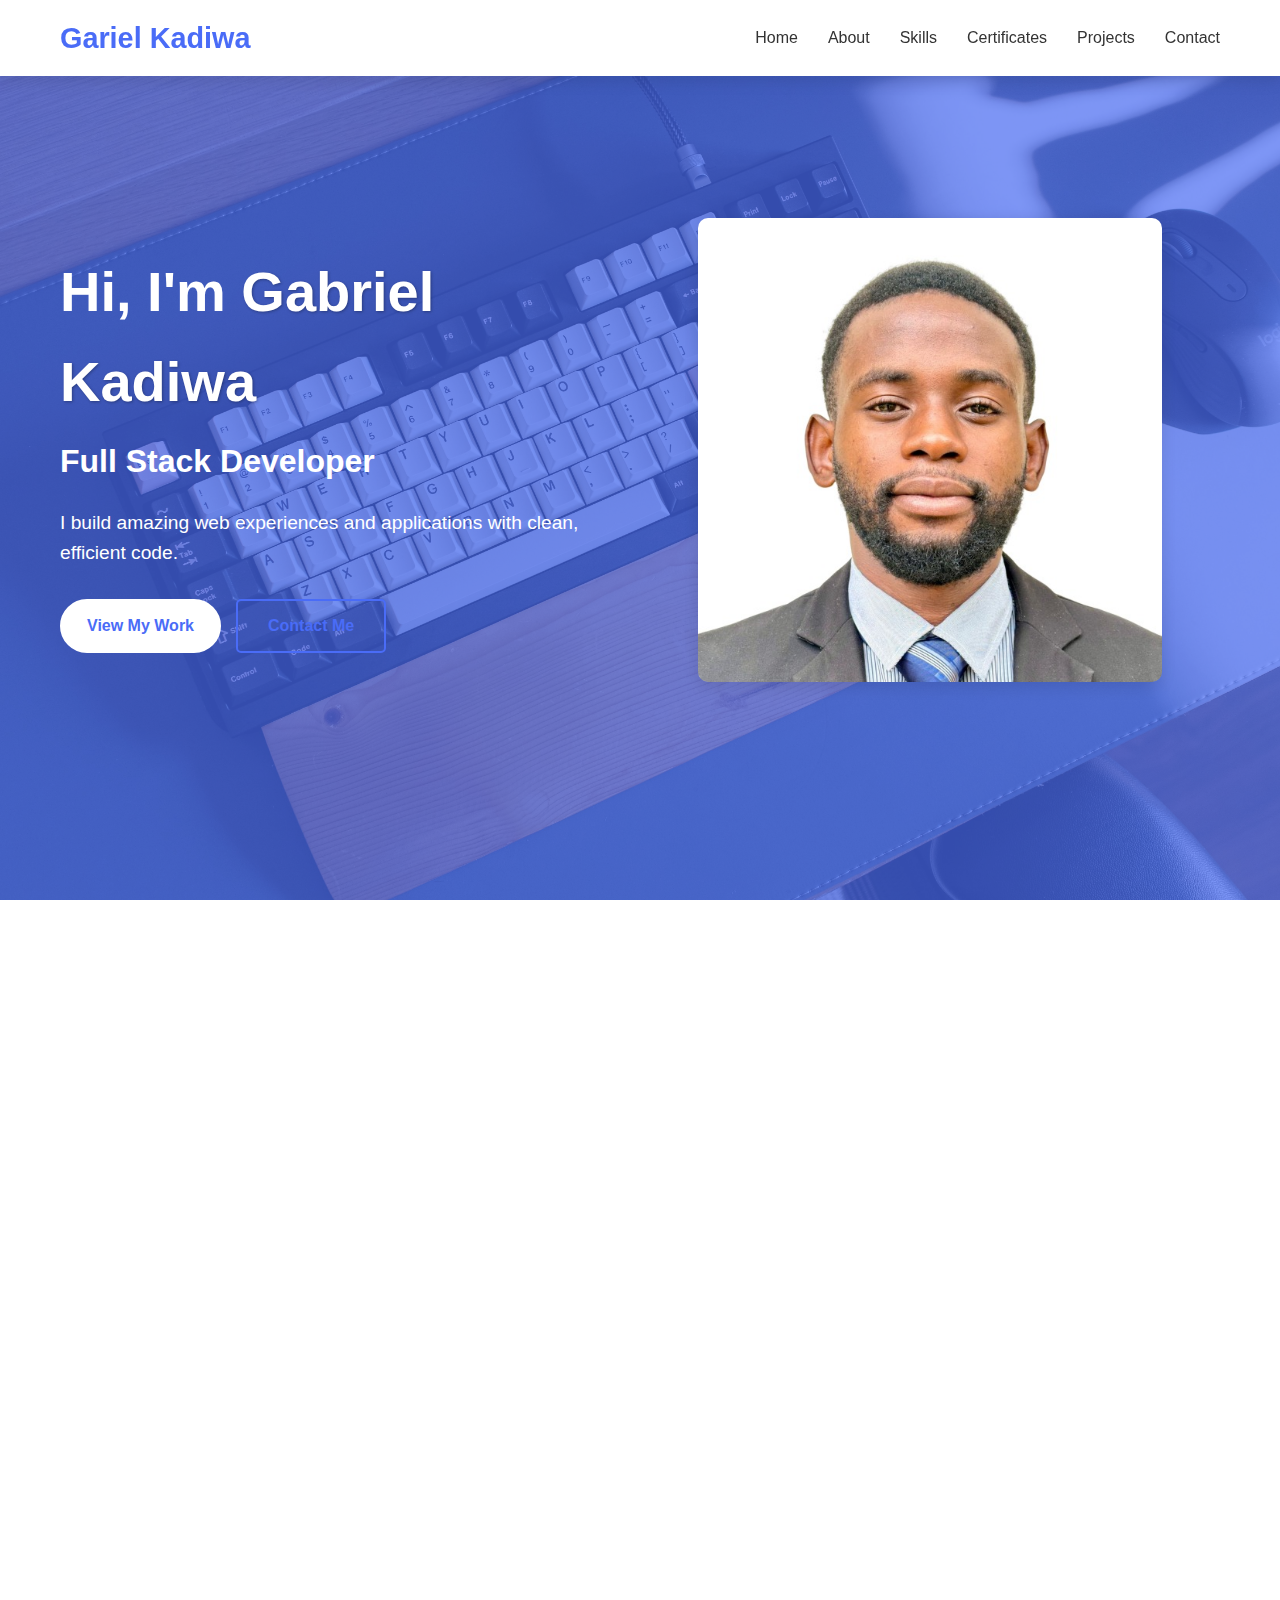
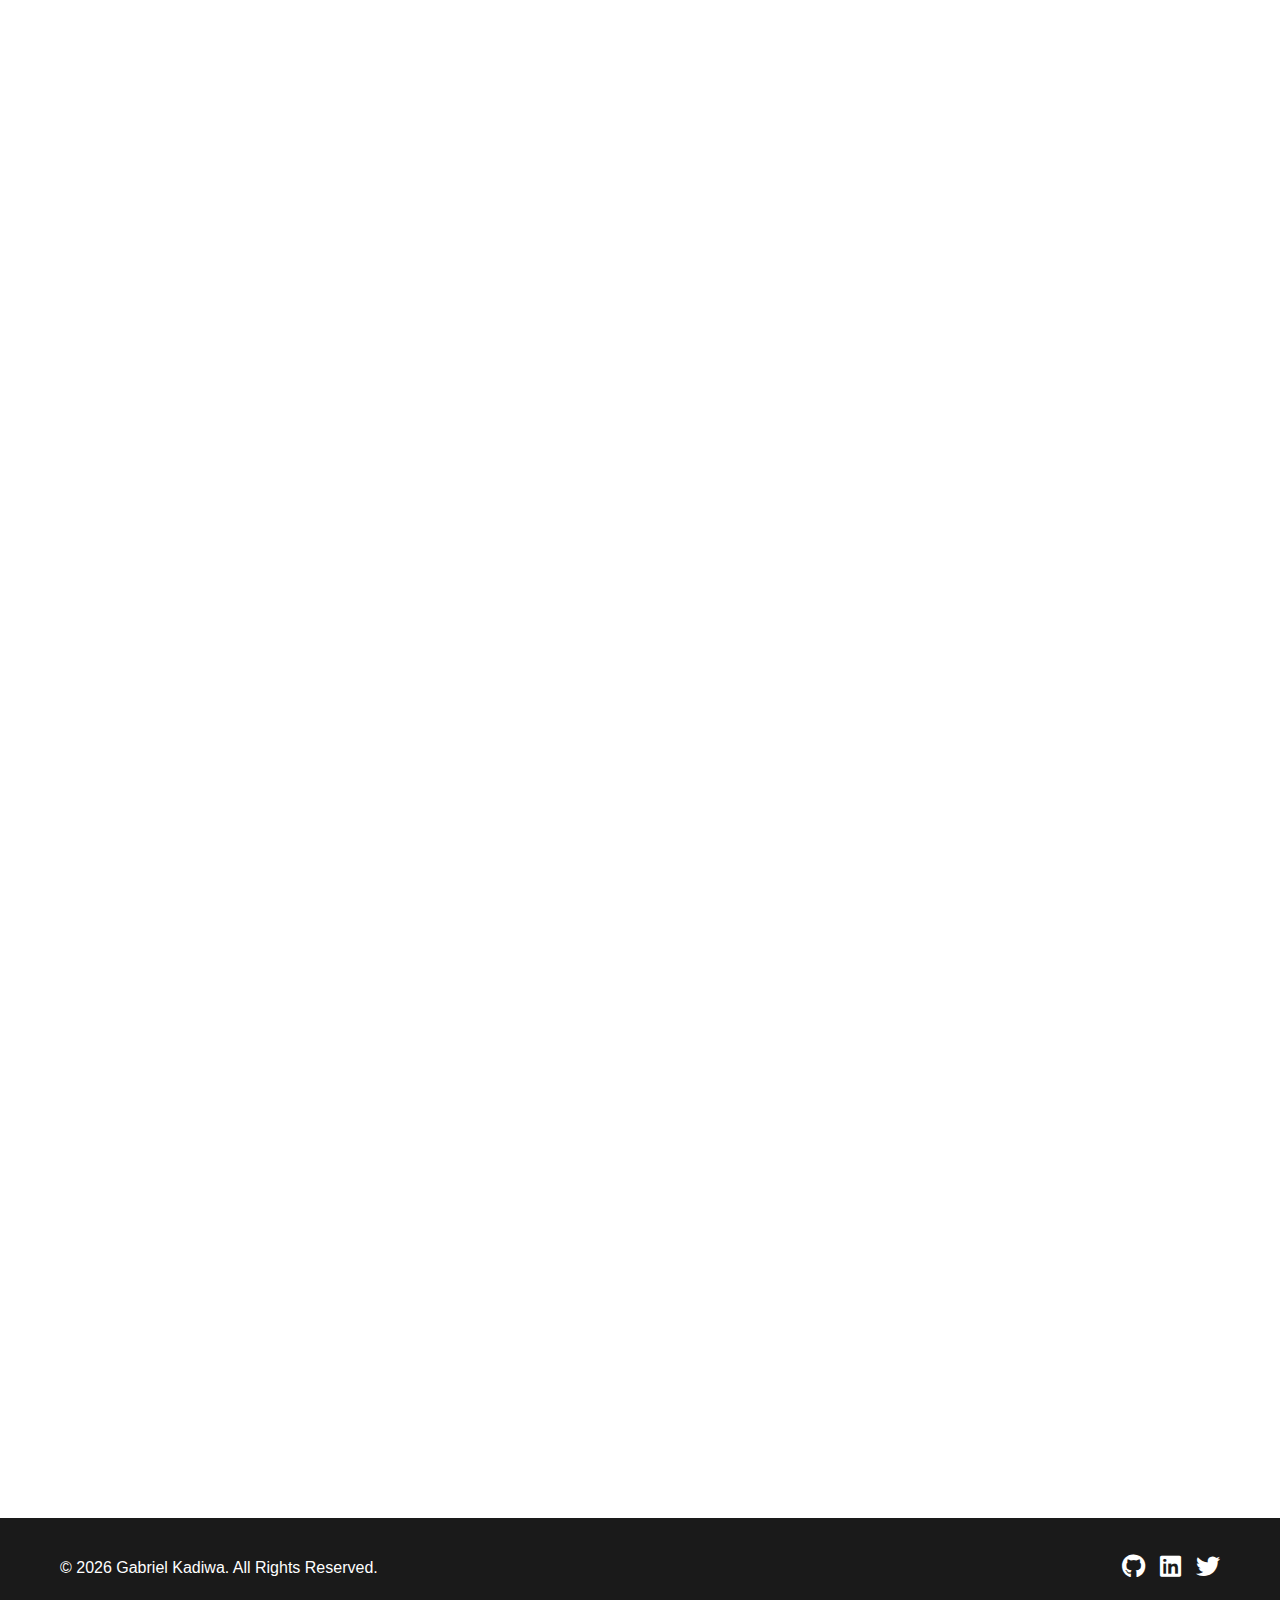
==== index - Copy.html @ b9113439 "initial commit" ====
<!DOCTYPE html>
<html lang="en">
<head>
    <meta charset="UTF-8">
    <meta name="viewport" content="width=device-width, initial-scale=1.0">
    <meta name="description" content="Developer portfolio showcasing my coding projects and skills">
    <meta name="keywords" content="web developer, software engineer, portfolio, projects, frontend, backend">
    <title>Gabriel Kadiwa | Developer Portfolio</title>

    <!-- Open Graph / Facebook -->
    <meta property="og:type" content="website">
    <meta property="og:url" content="https://yourusername.github.io/">
    <meta property="og:title" content="Gabriel Kadiwa | Developer Portfolio">
    <meta property="og:description" content="Web Developer Portfolio showcasing my projects and skills in web development.">
    <meta property="og:image" content="https://yourusername.github.io/preview.jpg">

    <!-- Twitter -->
    <meta property="twitter:card" content="summary_large_image">
    <meta property="twitter:url" content="https://yourusername.github.io/">
    <meta property="twitter:title" content="Gabriel Kadiwa | Developer Portfolio">
    <meta property="twitter:description" content="Web Developer Portfolio showcasing my projects and skills in web development.">
    <meta property="twitter:image" content="https://yourusername.github.io/preview.jpg">


    <link rel="stylesheet" href="style.css">
    <!-- Font Awesome for icons -->
    <link rel="stylesheet" href="https://cdnjs.cloudflare.com/ajax/libs/font-awesome/6.0.0-beta3/css/all.min.css">
</head>
<body>
    <!-- Header & Navigation -->
    <header>
        <div class="container">
            <div class="logo">
                <a href="#">Gariel Kadiwa</a>
            </div>
            <nav>
                <ul class="nav-links">
                    <li><a href="#home">Home</a></li>
                    <li><a href="#about">About</a></li>
                    <li><a href="#skills">Skills</a></li>
                    <li><a href="#certificates">Certificates</a></li>
                    <li><a href="#projects">Projects</a></li>
                    <li><a href="#contact">Contact</a></li>
                </ul>
                <div class="hamburger">
                    <span></span>
                    <span></span>
                    <span></span>
                </div>
            </nav>
        </div>
    </header>

    <!-- Hero Section -->
<section id="home" class="hero">
    <div class="hero-background"></div>
    <div class="container">
        <div class="hero-content">
            <h1>Hi, I'm <span class="highlight">Gabriel Kadiwa</span></h1>
            <h2>Full Stack Developer</h2>
            <p>I build amazing web experiences and applications with clean, efficient code.</p>
            <div class="hero-buttons">
                <a href="#projects" class="btn primary-btn">View My Work</a>
                <a href="#contact" class="btn secondary-btn">Contact Me</a>
            </div>
        </div>
        <div class="hero-image">
            <!--image -->
            <img src="images/ID_Photo_Gabriel_Kadiwa.jpg" alt="Gabriel Kadiwa - Developer">
        </div>
    </div>
</section>


    <!-- About Section -->
    <section id="about" class="about">
        <div class="container">
            <h2 class="section-title">About Me</h2>
            <div class="about-content">
                <div class="about-text">
                    <p>I'm a passionate developer with expertise in building modern web applications. With a background in Computer Science, I focus on creating clean, efficient, and user-friendly solutions.</p>
                    <p>My approach combines technical excellence with an eye for design, ensuring that every project not only functions flawlessly but also provides a great user experience.</p>
                    <div class="about-buttons">
                        <a href="your-resume.pdf" class="btn primary-btn" target="_blank">View Resume</a>
                    </div>
                </div>
                <div class="about-stats">
                    <div class="stat-item">
                        <h3>3+</h3>
                        <p>Years Experience</p>
                    </div>
                    <div class="stat-item">
                        <h3>20+</h3>
                        <p>Projects Completed</p>
                    </div>
                    <div class="stat-item">
                        <h3>10+</h3>
                        <p>Happy Clients</p>
                    </div>
                </div>
            </div>
        </div>
    </section>

    <!-- Skills Section -->
<section id="skills" class="skills">
    <div class="container">
        <h2 class="section-title">My Skills</h2>
        <div class="skills-container">
            <div class="skill-category">
                <h3>Frontend</h3>
                <ul class="skills-list">
                    <li><i class="fab fa-html5"></i> HTML5</li>
                    <li><i class="fab fa-css3-alt"></i> CSS3</li>
                    <li><i class="fab fa-js"></i> JavaScript</li>
                    <li><i class="fab fa-react"></i> React</li>
                </ul>
            </div>
            <div class="skill-category">
                <h3>Backend</h3>
                <ul class="skills-list">
                    <li><i class="fab fa-node-js"></i> Node.js</li>
                    <li><i class="fas fa-database"></i> MongoDB</li>
                    <li><i class="fas fa-server"></i> Express</li>
                </ul>
            </div>
            <div class="skill-category">
                <h3>Tools & Others</h3>
                <ul class="skills-list">
                    <li><i class="fab fa-git-alt"></i> Git</li>
                    <li><i class="fab fa-github"></i> GitHub</li>
                    <li><i class="fas fa-terminal"></i> Command Line</li>
                </ul>
            </div>
        </div>
    </div>
</section>

<!-- Certificates Section -->
<section id="certificates" class="certificates">
    <div class="certificate-overlay">
        <div class="container">
            <h2 class="section-title">Certifications</h2>
            <div class="certificates-container">
                <div class="certificate-card">
                    <div class="certificate-preview">
                        <a href="https://drive.google.com/file/d/YOUR_CERTIFICATE_ID/view" target="_blank">
                            <img src="https://drive.google.com/thumbnail?id=YOUR_CERTIFICATE_ID" alt="Certificate Preview">
                        </a>
                    </div>
                    <div class="certificate-details">
                        <h3>Full Stack Web Development</h3>
                        <p><strong>Issuer:</strong> Udemy</p>
                        <p><strong>Date:</strong> January 2023</p>
                        <p><strong>Skills:</strong> HTML, CSS, JavaScript, React, Node.js</p>
                        <a href="https://drive.google.com/file/d/YOUR_CERTIFICATE_ID/view" class="btn-view-certificate" target="_blank">View Certificate</a>
                    </div>
                </div>
                <div class="certificate-card">
                    <div class="certificate-preview">
                        <a href="https://drive.google.com/file/d/YOUR_CERTIFICATE_ID2/view" target="_blank">
                            <img src="https://drive.google.com/thumbnail?id=YOUR_CERTIFICATE_ID2" alt="Certificate Preview">
                        </a>
                    </div>
                    <div class="certificate-details">
                        <h3>MongoDB Database Administration</h3>
                        <p><strong>Issuer:</strong> MongoDB University</p>
                        <p><strong>Date:</strong> March 2023</p>
                        <p><strong>Skills:</strong> Database Design, NoSQL, Data Modeling</p>
                        <a href="https://drive.google.com/file/d/YOUR_CERTIFICATE_ID2/view" class="btn-view-certificate" target="_blank">View Certificate</a>
                    </div>
                </div>
            </div>
        </div>
    </div>
</section>

    <!-- Projects Section -->
    <section id="projects" class="projects">
        <div class="container">
            <h2 class="section-title">My Projects</h2>
            <div class="projects-grid">
                <!-- Project 1 -->
                <div class="project-card">
                    <div class="project-image">
                        <div class="carousel">
                            <div class="carousel-inner">
                                <div class="carousel-item active">
                                    <img src="project1-img1.jpg" alt="Project 1 Screenshot 1">
                                </div>
                                <div class="carousel-item">
                                    <img src="project1-img2.jpg" alt="Project 1 Screenshot 2">
                                </div>
                                <div class="carousel-item">
                                    <img src="project1-img3.jpg" alt="Project 1 Screenshot 3">
                                </div>
                            </div>
                            <button class="carousel-control prev">
                                <i class="fas fa-chevron-left"></i>
                            </button>
                            <button class="carousel-control next">
                                <i class="fas fa-chevron-right"></i>
                            </button>
                        </div>
                    </div>
                    <div class="project-info">
                        <h3>Project Name 1</h3>
                        <p>A brief description of this amazing project and what technologies were used to build it.</p>
                        <div class="project-tech">
                            <span>React</span>
                            <span>Node.js</span>
                            <span>MongoDB</span>
                        </div>
                        <div class="project-links">
                            <a href="#" target="_blank" class="btn small-btn">
                                <i class="fas fa-external-link-alt"></i> Live Demo
                            </a>
                            <a href="#" target="_blank" class="btn small-btn">
                                <i class="fab fa-github"></i> Source Code
                            </a>
                        </div>
                    </div>
                </div>

                <!-- Project 2 -->
                <div class="project-card">
                    <div class="project-image">
                        <div class="carousel">
                            <div class="carousel-inner">
                                <div class="carousel-item active">
                                    <img src="project2-img1.jpg" alt="Project 2 Screenshot 1">
                                </div>
                                <div class="carousel-item">
                                    <img src="project2-img2.jpg" alt="Project 2 Screenshot 2">
                                </div>
                            </div>
                            <button class="carousel-control prev">
                                <i class="fas fa-chevron-left"></i>
                            </button>
                            <button class="carousel-control next">
                                <i class="fas fa-chevron-right"></i>
                            </button>
                        </div>
                    </div>
                    <div class="project-info">
                        <h3>Project Name 2</h3>
                        <p>A brief description of this amazing project and what technologies were used to build it.</p>
                        <div class="project-tech">
                            <span>HTML/CSS</span>
                            <span>JavaScript</span>
                            <span>API Integration</span>
                        </div>
                        <div class="project-links">
                            <a href="#" target="_blank" class="btn small-btn">
                                <i class="fas fa-external-link-alt"></i> Live Demo
                            </a>
                            <a href="#" target="_blank" class="btn small-btn">
                                <i class="fab fa-github"></i> Source Code
                            </a>
                        </div>
                    </div>
                </div>

                <!-- Add more project cards as needed -->
            </div>
        </div>
    </section>

    <!-- Contact Section -->
    <section id="contact" class="contact">
        <div class="container">
           <h2 class="section-title" style="color: #E0FFFF;">Get In Touch</h2>  
            <div class="contact-content">
                <div class="contact-info">
                    <div class="contact-item">
                        <i class="fas fa-envelope"></i>
                        <div>
                            <h3>Email</h3>
                            <p style="color: lightcyan;">Gabrielkadiwa@gmail.com</p>
                        </div>
                    </div>
                    <div class="contact-item">
                        <i class="fab fa-linkedin"></i>
                        <div>
                            <h3>LinkedIn</h3>
                            <p>
                            <a href="https://github.com/Gabriel265" style="color: lightcyan;">www.linkedin.com/in/gabriel-kadiwa-b2832b1b7</a></p>
                        </div>
                    </div>
                    <div class="contact-item">
                        <i class="fab fa-github"></i>
                        <div>
                            <h3>GitHub</h3>
                            <p> <a href="https://github.com/Gabriel265" style="color: lightcyan;">https://github.com/Gabriel265</a>  </p>  
                        </div>
                    </div>
                </div>
                <div class="contact-form">
                    <form id="contactForm">
                        <div class="form-group">
                            <label for="name">Name</label>
                            <input type="text" id="name" name="name" required>
                        </div>
                        <div class="form-group">
                            <label for="email">Email</label>
                            <input type="email" id="email" name="email" required>
                        </div>
                        <div class="form-group">
                            <label for="message">Message</label>
                            <textarea id="message" name="message" rows="5" required></textarea>
                        </div>
                        <button type="submit" class="btn primary-btn">Send Message</button>
                    </form>
                </div>
            </div>
        </div>
    </section>

    <!-- Footer -->
    <footer>
        <div class="container">
            <div class="footer-content">
                <p>&copy; <span id="currentYear"></span> Gabriel Kadiwa. All Rights Reserved.</p>  

                <div class="social-links">
                    <a href="https://github.com/Gabriel265" target="_blank"><i class="fab fa-github"></i></a>
                    <a href="https://linkedin.com/in/gabriel-kadiwa-b2832b1b7" target="_blank"><i class="fab fa-linkedin"></i></a>
                    <a href="#" target="_blank"><i class="fab fa-twitter"></i></a>
                </div>
            </div>
        </div>
    </footer>

    <script>  
    // Get the current year  
    const year = new Date().getFullYear();  
    
    // Set the current year in the span  
    document.getElementById('currentYear').textContent = year;  
</script>  

    <script src="script.js"></script>
</body>
</html>
---- style.css ----
/* Global Styles */
:root {
    --primary-color: #4a6cf7;
    --secondary-color: #2c3e50;
    --accent-color: #3b82f6;
    --text-color: #333;
    --light-text: #777;
    --background: #fff;
    --light-background: #f8f9fa;
    --dark-background: #1a1a1a;
    --success: #28a745;
    --shadow: 0 5px 15px rgba(0, 0, 0, 0.1);
    --transition: all 0.3s ease;
}

* {
    margin: 0;
    padding: 0;
    box-sizing: border-box;
}

html {
    scroll-behavior: smooth;
}

body {
    font-family: 'Inter', 'Segoe UI', Roboto, -apple-system, BlinkMacSystemFont, sans-serif;
    line-height: 1.6;
    color: var(--text-color);
}

.container {
    width: 100%;
    max-width: 1200px;
    margin: 0 auto;
    padding: 0 20px;
}

section {
    padding: 80px 0;
}

.section-title {
    font-size: 2.5rem;
    text-align: center;
    margin-bottom: 60px;
    position: relative;
}

.section-title::after {
    content: '';
    position: absolute;
    width: 80px;
    height: 4px;
    background-color: var(--primary-color);
    bottom: -15px;
    left: 50%;
    transform: translateX(-50%);
}

a {
    text-decoration: none;
    color: var(--primary-color);
    transition: var(--transition);
}

img {
    max-width: 100%;
    height: auto;
    display: block;
}

/* Buttons */
.btn {
    display: inline-block;
    padding: 12px 30px;
    border-radius: 5px;
    font-weight: 600;
    text-align: center;
    cursor: pointer;
    transition: var(--transition);
    border: none;
}

.primary-btn {
    background-color: var(--primary-color);
    color: white;
}

.primary-btn:hover {
    background-color: var(--accent-color);
    transform: translateY(-3px);
    box-shadow: var(--shadow);
}

.secondary-btn {
    background-color: transparent;
    color: var(--primary-color);
    border: 2px solid var(--primary-color);
}

.secondary-btn:hover {
    background-color: var(--primary-color);
    color: white;
    transform: translateY(-3px);
    box-shadow: var(--shadow);
}

.small-btn {
    padding: 8px 15px;
    font-size: 0.9rem;
}

/* Header */
header {
    position: fixed;
    top: 0;
    left: 0;
    width: 100%;
    z-index: 1000;
    background-color: var(--background);
    box-shadow: var(--shadow);
    padding: 15px 0;
    transition: var(--transition);
}

header .container {
    display: flex;
    justify-content: space-between;
    align-items: center;
}

.logo a {
    font-size: 1.8rem;
    font-weight: 700;
    color: var(--primary-color);
}

.nav-links {
    display: flex;
    list-style: none;
}

.nav-links li {
    margin-left: 30px;
}

.nav-links a {
    color: var(--text-color);
    font-weight: 500;
    position: relative;
}

.nav-links a::after {
    content: '';
    position: absolute;
    width: 0;
    height: 2px;
    background-color: var(--primary-color);
    bottom: -5px;
    left: 0;
    transition: var(--transition);
}

.nav-links a:hover::after {
    width: 100%;
}

.hamburger {
    display: none;
    cursor: pointer;
}

.hamburger span {
    display: block;
    width: 25px;
    height: 3px;
    background-color: var(--text-color);
    margin: 5px 0;
    transition: var(--transition);
}

/* Hero Section */
.hero {
    height: 100vh;
    display: flex;
    align-items: center;
    background-color: var(--light-background);
    margin-top: 0;
    padding-top: 80px;
}

.hero .container {
    display: flex;
    align-items: center;
    justify-content: space-between;
}

.hero-content {
    flex: 1;
}

.hero-content h1 {
    font-size: 3.5rem;
    margin-bottom: 10px;
}

.hero-content h2 {
    font-size: 2rem;
    color: var(--light-text);
    margin-bottom: 20px;
}

.hero-content p {
    font-size: 1.2rem;
    margin-bottom: 30px;
    max-width: 600px;
}

.highlight {
    color: var(--primary-color);
}

.hero-buttons {
    display: flex;
    gap: 15px;
}

.hero-image {
    flex: 1;
    text-align: center;
}

.hero-image img {
    max-width: 80%;
    margin: 0 auto;
    border-radius: 10px;
    box-shadow: var(--shadow);
}

/* About & Skills Section */
.about-skills {
    position: relative;
    background: linear-gradient(135deg, var(--primary-color) 0%, #1a67a3 100%);
    color: white;
    padding: 80px 0 60px;
    overflow: hidden;
}

.about-skills .overlay {
    position: absolute;
    top: 0;
    left: 0;
    width: 100%;
    height: 100%;
    background-image: url('images/pexels-themob000-27301621.jpg');
    background-size: cover;
    background-position: center;
    opacity: 0.2;
    z-index: 1;
}

.about-skills .container {
    position: relative;
    z-index: 2;
}

.section-part {
    margin-bottom: 40px;
}

.section-part:last-child {
    margin-bottom: 0;
}

.about-skills .section-title {
    color: white;
    text-align: center;
    margin-bottom: 40px;
    font-size: 2.5rem;
    position: relative;
    padding-bottom: 15px;
}

.about-skills .section-title:after {
    content: '';
    position: absolute;
    bottom: 0;
    left: 50%;
    transform: translateX(-50%);
    width: 80px;
    height: 3px;
    background-color: white;
}

/* About Section Styles */
.about-content {
    display: flex;
    gap: 40px;
    align-items: center;
}

.about-text {
    flex: 1;
}

.about-text p {
    margin-bottom: 20px;
    font-size: 1.1rem;
    color: rgba(255, 255, 255, 0.9);
}

.about-buttons {
    margin-top: 30px;
}

.primary-btn {
    background-color: white;
    color: var(--primary-color);
    padding: 12px 25px;
    border-radius: 30px;
    font-weight: bold;
    text-decoration: none;
    display: inline-block;
    transition: all 0.3s ease;
    border: 2px solid white;
}

.primary-btn:hover {
    background-color: transparent;
    color: white;
}

.about-stats {
    flex: 1;
    display: flex;
    justify-content: space-between;
    gap: 20px;
}

.stat-item {
    background-color: rgba(255, 255, 255, 0.1);
    padding: 30px;
    border-radius: 10px;
    text-align: center;
    backdrop-filter: blur(5px);
    flex: 1;
    transition: all 0.3s ease;
    border: 1px solid rgba(255, 255, 255, 0.2);
}

.stat-item:hover {
    transform: translateY(-10px);
    background-color: rgba(255, 255, 255, 0.2);
}

.stat-item h3 {
    font-size: 2.5rem;
    color: white;
    margin-bottom: 10px;
}

.stat-item p {
    font-size: 1rem;
    color: rgba(255, 255, 255, 0.8);
}

/* Skills Section Styles */
.skills-scroll-container {
    overflow-x: auto; /* Enable horizontal scrolling */
    padding-bottom: 20px; /* Space for scrollbar */
    -webkit-overflow-scrolling: touch; /* Smooth scrolling on mobile */
}

.skills-scroll-wrapper {
    display: flex;
    gap: 20px; /* Space between skill categories */
    padding: 10px 0; /* Padding for better spacing */
    width: max-content; /* Allow the wrapper to expand horizontally */
}

.skill-category {
    flex: 0 0 auto; /* Prevent flex items from shrinking */
    width: 280px; /* Fixed width for each category */
    padding: 15px;
    background-color: rgba(255, 255, 255, 0.1);
    border-radius: 10px;
    backdrop-filter: blur(5px);
    border: 1px solid rgba(255, 255, 255, 0.2);
}

.skill-category h3 {
    font-size: 1.5rem;
    margin-bottom: 20px;
    color: white;
    position: relative;
    padding-bottom: 10px;
}

.skill-category h3:after {
    content: '';
    position: absolute;
    bottom: 0;
    left: 0;
    width: 40px;
    height: 2px;
    background-color: white;
}

.skills-list {
    list-style: none;
    padding: 0;
    margin: 0;
}

.skills-list li {
    background-color: rgba(255, 255, 255, 0.1);
    padding: 12px 15px;
    border-radius: 8px;
    margin-bottom: 10px;
    backdrop-filter: blur(5px);
    transition: all 0.3s ease;
    display: flex;
    align-items: center;
    border: 1px solid rgba(255, 255, 255, 0.2);
    color: rgba(255, 255, 255, 0.9);
}

.skills-list li:hover {
    transform: translateY(-3px);
    background-color: rgba(255, 255, 255, 0.2);
}

.skills-list li i {
    font-size: 1.25rem;
    color: white;
    margin-right: 10px;
    width: 24px;
    text-align: center;
}

/* Hide scrollbar for cleaner look (optional) */
.skills-scroll-container::-webkit-scrollbar {
    height: 8px;
}

.skills-scroll-container::-webkit-scrollbar-thumb {
    background-color: rgba(255, 255, 255, 0.3);
    border-radius: 4px;
}

.skills-scroll-container::-webkit-scrollbar-track {
    background-color: rgba(255, 255, 255, 0.1);
}



/* Responsive Adjustments */
@media (max-width: 992px) {
    .about-content {
        flex-direction: column;
    }
    
    .about-text, .about-stats {
        width: 100%;
    }
    .skill-category {
        width: 240px; /*  Slightly Smaller width for tablets */
    }

}

@media (max-width: 768px) {
    .about-stats {
        flex-direction: column;
    }

    .skill-category {
        width: 220px; /* Smaller width for mobile */
    }
}

@media (max-width: 576px) {
    .about-skills {
        padding: 60px 0 40px;
    }
    .skill-category {
        width: 200px; /* Even smaller width for small screens */
    }
}

/* Certificates Section */
.certificates {
    position: relative;
    padding: 80px 0 0 0;
    color: white;
    margin-bottom: 0;
}

.certificate-overlay {
    position: relative;
    background-image: url('images/pexels-emily-ranquist-493228-1205651.jpg');
    background-size: cover;
    background-position: center;
    background-attachment: fixed;
}

.certificate-overlay::before {
    content: '';
    position: absolute;
    top: 0;
    left: 0;
    width: 100%;
    height: 100%;
    background-color: rgba(0, 0, 0, 0.8);
    z-index: 1;
}

.certificates .container {
    position: relative;
    z-index: 2;
    padding-bottom: 80px;
}

.certificates .section-title {
    color: white;
    margin-bottom: 40px;
}

.certificates-scroll-container {
    overflow-x: auto;
    white-space: nowrap;
    padding-bottom: 20px; /* Add some padding to avoid cutting off content */
}

.certificates-container {
    display: inline-flex;
    gap: 30px;
}

.certificate-card {
    flex: 0 0 auto;
    width: 300px;
    background-color: rgba(255, 255, 255, 0.1);
    border-radius: 10px;
    overflow: hidden;
    box-shadow: 0 5px 15px rgba(0, 0, 0, 0.3);
    display: flex;
    flex-direction: column;
}

.certificate-preview {
    height: 180px;
    overflow: hidden;
    display: flex;
    align-items: center;
    justify-content: center;
}

.certificate-preview img {
    max-width: 100%;
    max-height: 100%;
    object-fit: contain;
    transition: transform 0.3s ease;
}

.certificate-preview img:hover {
    transform: scale(1.05);
}

.certificate-preview iframe {
    width: 100%;
    height: 100%;
    border: none;
}

.certificate-details {
    padding: 20px;
    white-space: normal;
}

.certificate-details h3 {
    font-size: 1.3rem;
    margin-bottom: 15px;
    color: var(--accent-color, #4cc9f0);
}

.certificate-details p {
    margin-bottom: 8px;
    font-size: 0.95rem;
}

.btn-view-certificate {
    display: inline-block;
    margin-top: 15px;
    padding: 8px 16px;
    background-color: var(--primary-color);
    color: white;
    text-decoration: none;
    border-radius: 5px;
    transition: all 0.3s ease;
}

.btn-view-certificate:hover {
    background-color: var(--accent-color, #4cc9f0);
    transform: translateY(-2px);
}

/* Fix for white space between sections */
.certificates + section {
    margin-top: 0;
    padding-top: 0;
}

@media (max-width: 768px) {
    .certificates-container {
        flex-direction: column;
    }
    
    .certificate-card {
        width: 100%;
    }
}

/* Projects Section */
.projects {
    background: linear-gradient(rgba(0, 0, 0, 0.7), rgba(0, 0, 0, 0.7)), url('images/building-pexels-jenkin-shen-12165130-17876992.jpg');
    background-size: cover;
    background-position: center;
    background-attachment: fixed;
    color: white;
    padding: 60px 0;
    position: relative;
}
.projects .section-title {
    color: white;
}
.projects-grid {
    display: grid;
    grid-template-columns: repeat(auto-fill, minmax(350px, 1fr));
    gap: 30px;
    position: relative;
    z-index: 2;
}
.project-card {
    background-color: rgba(255, 255, 255, 0.1);
    backdrop-filter: blur(5px);
    border-radius: 10px;
    overflow: hidden;
    box-shadow: var(--shadow);
    transition: var(--transition);
    border: 1px solid rgba(255, 255, 255, 0.1);
}
.project-card:hover {
    transform: translateY(-10px);
    box-shadow: 0 15px 30px rgba(0, 0, 0, 0.3);
}
.project-image {
    height: 200px;
    overflow: hidden;
}
.carousel {
    position: relative;
    width: 100%;
    height: 100%;
}
.carousel-inner {
    position: relative;
    width: 100%;
    height: 100%;
    overflow: hidden;
}
.carousel-item {
    position: absolute;
    top: 0;
    left: 0;
    width: 100%;
    height: 100%;
    opacity: 0;
    transition: opacity 0.5s ease;
}
.carousel-item.active {
    opacity: 1;
}
.carousel-item img {
    width: 100%;
    height: 100%;
    object-fit: cover;
}
.carousel-control {
    position: absolute;
    top: 50%;
    transform: translateY(-50%);
    width: 40px;
    height: 40px;
    background-color: rgba(0, 0, 0, 0.7);
    color: white;
    border: none;
    border-radius: 50%;
    cursor: pointer;
    display: flex;
    align-items: center;
    justify-content: center;
    opacity: 0;
    transition: var(--transition);
    z-index: 3;
}
.carousel:hover .carousel-control {
    opacity: 1;
}
.carousel-control.prev {
    left: 10px;
}
.carousel-control.next {
    right: 10px;
}
.project-info {
    padding: 20px;
    color: white;
}
.project-info h3 {
    font-size: 1.5rem;
    margin-bottom: 10px;
    color: white;
}
.project-info p {
    margin-bottom: 15px;
    color: rgba(255, 255, 255, 0.8);
}
.project-tech {
    display: flex;
    flex-wrap: wrap;
    gap: 10px;
    margin-bottom: 15px;
}
.project-tech span {
    background-color: var(--primary-color);
    color: white;
    padding: 5px 10px;
    border-radius: 20px;
    font-size: 0.8rem;
}
.project-links {
    display: flex;
    gap: 10px;
}
.project-links .btn {
    background-color: rgba(255, 255, 255, 0.15);
    color: white;
    border: 1px solid rgba(255, 255, 255, 0.3);
}
.project-links .btn:hover {
    background-color: var(--primary-color);
}

/* Contact Section */
.contact {
    background-color: var(--light-background);
    position: relative;
    background-image: url('images/phone-pexels-pixabay-163007.jpg'); 
    background-size: cover;
    background-position: center;
}

.contact::before {
    content: '';
    position: absolute;
    top: 0;
    left: 0;
    width: 100%;
    height: 100%;
    background-color: var(--primary-color);
    opacity: 0.7; 
    z-index: 1;
}

.contact .container {
    position: relative;
    z-index: 2; 
}

.contact-content {
    display: flex;
    gap: 40px;
}

.contact-info {
    flex: 1;
}

.contact-item {
    display: flex;
    align-items: center;
    margin-bottom: 30px;
}

.contact-item i {
     font-size: 2rem;
    color: #000; 
    margin-right: 20px;
}

.contact-item h3 {
    font-size: 1.2rem;
    margin-bottom: 5px;
    color: #fff; 
}

.contact-item p {
    color: var(--light-text);
}

.contact-form {
    flex: 1;
}

.form-group {
    margin-bottom: 20px;
}

.form-group label {
    display: block;
    margin-bottom: 5px;
    font-weight: 500;
    color: #fff; 
}

.form-group input,
.form-group textarea {
    width: 100%;
    padding: 12px;
    border: 1px solid #ddd;
    border-radius: 5px;
    font-family: inherit;
    font-size: 1rem;
}

.form-group input:focus,
.form-group textarea:focus {
    outline: none;
    border-color: var(--primary-color);
}


.contact .section-title {
    color: #fff;
}

/* Footer */
footer {
    background-color: var(--dark-background);
    color: white;
    padding: 30px 0;
}

.footer-content {
    display: flex;
    justify-content: space-between;
    align-items: center;
}

.social-links {
    display: flex;
    gap: 15px;
}

.social-links a {
    color: white;
    font-size: 1.5rem;
    transition: var(--transition);
}

.social-links a:hover {
    color: var(--primary-color);
}

/* Responsive Design */
@media (max-width: 992px) {
    .hero .container {
        flex-direction: column;
        text-align: center;
    }

    .hero-content {
        margin-bottom: 50px;
    }

    .hero-buttons {
        justify-content: center;
    }

    .about-content {
        flex-direction: column;
    }

    .about-text {
        text-align: center;
    }

    .about-buttons {
        display: flex;
        justify-content: center;
    }

    .contact-content {
        flex-direction: column;
    }
}

@media (max-width: 768px) {
    .hamburger {
        display: block;
    }

    .nav-links {
        position: fixed;
        top: 70px;
        left: -100%;
        width: 100%;
        height: calc(100vh - 70px);
        background-color: var(--background);
        flex-direction: column;
        align-items: center;
        justify-content: center;
        transition: var(--transition);
    }

    .nav-links.active {
        left: 0;
    }

    .nav-links li {
        margin: 20px 0;
    }

    .skill-category {
        min-width: 100%;
    }

    .projects-grid {
        grid-template-columns: 1fr;
    }

    .footer-content {
        flex-direction: column;
        gap: 20px;
        text-align: center;
    }
}


/* Hero Section with Background Image and Overlay */
.hero {
    position: relative;
    height: 100vh;
    display: flex;
    align-items: center;
    margin-top: 0;
    padding-top: 80px;
    overflow: hidden;
}

.hero-background {
    position: absolute;
    top: 0;
    left: 0;
    width: 100%;
    height: 100%;
    background-image: url('images/pexels-huy-phan-316220-17479952.jpg');
    background-size: cover;
    background-position: center;
    z-index: -2;
}

.hero-background::after {
    content: '';
    position: absolute;
    top: 0;
    left: 0;
    width: 100%;
    height: 100%;
    background-color: var(--primary-color); 
    opacity: 0.7; 
    z-index: -1;
}

.hero .container {
    position: relative;
    z-index: 1;
    display: flex;
    align-items: center;
    justify-content: space-between;
}


.hero-content h1,
.hero-content h2,
.hero-content p {
    color: white;
}


.hero-content .highlight {
    color: #ffffff; 
    text-shadow: 1px 1px 3px rgba(0, 0, 0, 0.3);
}
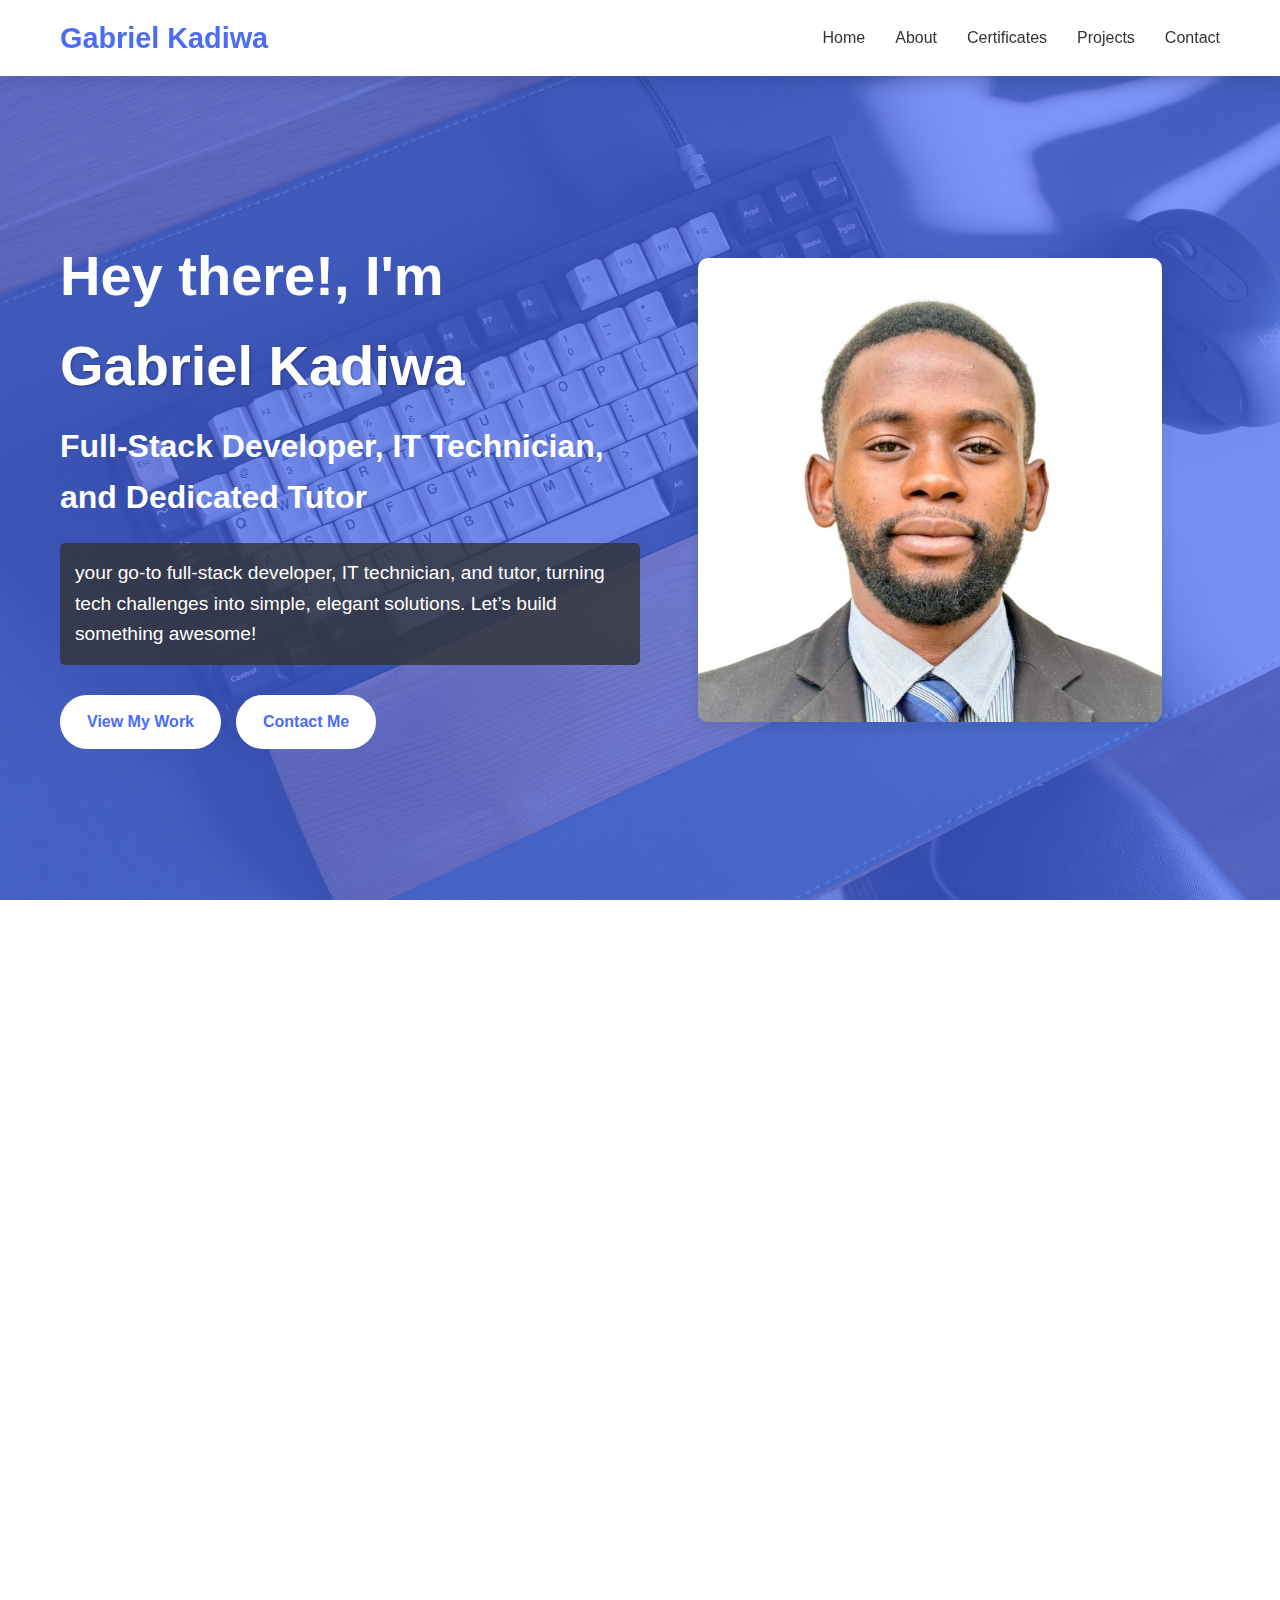
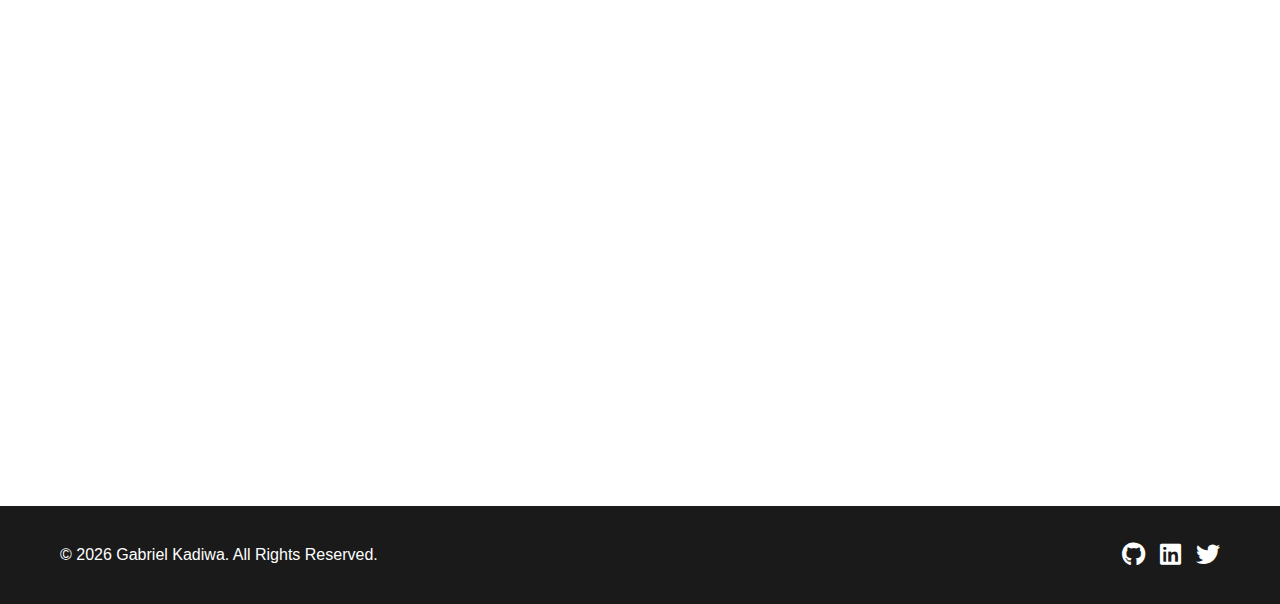
==== commit 13315309: "Get github projects dynamically" ====
--- a/index - Copy.html
+++ b/index - Copy.html
@@ -9,17 +9,17 @@
 
     <!-- Open Graph / Facebook -->
     <meta property="og:type" content="website">
-    <meta property="og:url" content="https://yourusername.github.io/">
+    <meta property="og:url" content="https://gabriel265.github.io/Portfolio_Gabriel_Kadiwa/">
     <meta property="og:title" content="Gabriel Kadiwa | Developer Portfolio">
     <meta property="og:description" content="Web Developer Portfolio showcasing my projects and skills in web development.">
-    <meta property="og:image" content="https://yourusername.github.io/preview.jpg">
+    <meta property="og:image" content="https://gabriel265.github.io/Portfolio_Gabriel_Kadiwa/preview.jpg">
 
     <!-- Twitter -->
     <meta property="twitter:card" content="summary_large_image">
-    <meta property="twitter:url" content="https://yourusername.github.io/">
+    <meta property="twitter:url" content="https://gabriel265.github.io/Portfolio_Gabriel_Kadiwa/">
     <meta property="twitter:title" content="Gabriel Kadiwa | Developer Portfolio">
     <meta property="twitter:description" content="Web Developer Portfolio showcasing my projects and skills in web development.">
-    <meta property="twitter:image" content="https://yourusername.github.io/preview.jpg">
+    <meta property="twitter:image" content="https://gabriel265.github.io/Portfolio_Gabriel_Kadiwa/preview.jpg">
 
 
     <link rel="stylesheet" href="style.css">
@@ -31,13 +31,12 @@
     <header>
         <div class="container">
             <div class="logo">
-                <a href="#">Gariel Kadiwa</a>
+                <a href="#">Gabriel Kadiwa</a>
             </div>
             <nav>
                 <ul class="nav-links">
                     <li><a href="#home">Home</a></li>
-                    <li><a href="#about">About</a></li>
-                    <li><a href="#skills">Skills</a></li>
+                    <li><a href="#about-skills">About</a></li>
                     <li><a href="#certificates">Certificates</a></li>
                     <li><a href="#projects">Projects</a></li>
                     <li><a href="#contact">Contact</a></li>
@@ -56,12 +55,14 @@
     <div class="hero-background"></div>
     <div class="container">
         <div class="hero-content">
-            <h1>Hi, I'm <span class="highlight">Gabriel Kadiwa</span></h1>
-            <h2>Full Stack Developer</h2>
-            <p>I build amazing web experiences and applications with clean, efficient code.</p>
+            <h1>Hey there!, I'm <span class="highlight">Gabriel Kadiwa</span></h1>
+            <h2>Full-Stack Developer, IT Technician, and Dedicated Tutor</h2>
+            <p style="background-color: rgba(51, 51, 51, 0.8); color: #fff; padding: 15px; border-radius: 5px;">  
+    your go-to full-stack developer, IT technician, and tutor, turning tech challenges into simple, elegant solutions. Let’s build something awesome!  
+</p>  
             <div class="hero-buttons">
                 <a href="#projects" class="btn primary-btn">View My Work</a>
-                <a href="#contact" class="btn secondary-btn">Contact Me</a>
+                <a href="#contact" class="btn primary-btn">Contact Me</a>
             </div>
         </div>
         <div class="hero-image">
@@ -72,21 +73,24 @@
 </section>
 
 
-    <!-- About Section -->
-    <section id="about" class="about">
-        <div class="container">
+   <!-- Combined About & Skills Section -->
+<section id="about-skills" class="about-skills">
+    <div class="overlay"></div>
+    <div class="container">
+        <!-- About Section -->
+        <div class="section-part about">
             <h2 class="section-title">About Me</h2>
             <div class="about-content">
                 <div class="about-text">
-                    <p>I'm a passionate developer with expertise in building modern web applications. With a background in Computer Science, I focus on creating clean, efficient, and user-friendly solutions.</p>
-                    <p>My approach combines technical excellence with an eye for design, ensuring that every project not only functions flawlessly but also provides a great user experience.</p>
+                    <p>I’m Gabriel Kadiwa, a passionate tech enthusiast with a knack for solving problems across the digital landscape. As a full-stack developer, I craft efficient and user-friendly software, while my IT expertise ensures systems run smoothly and securely.</p>
+                    <p>Beyond tech, I thrive as a tutor, helping students unlock their potential in programming and beyond. Whether it’s writing code, managing networks, or teaching, I’m driven by a commitment to excellence and a love for making technology accessible to everyone.</p>
                     <div class="about-buttons">
                         <a href="your-resume.pdf" class="btn primary-btn" target="_blank">View Resume</a>
                     </div>
                 </div>
                 <div class="about-stats">
                     <div class="stat-item">
-                        <h3>3+</h3>
+                        <h3>4+</h3>
                         <p>Years Experience</p>
                     </div>
                     <div class="stat-item">
@@ -100,75 +104,214 @@
                 </div>
             </div>
         </div>
-    </section>
-
-    <!-- Skills Section -->
-<section id="skills" class="skills">
-    <div class="container">
-        <h2 class="section-title">My Skills</h2>
-        <div class="skills-container">
+        
+        <!-- Skills Section -->
+<div class="section-part skills">
+    <h2 class="section-title">My Skills</h2>
+    <div class="skills-scroll-container">
+        <div class="skills-scroll-wrapper">
             <div class="skill-category">
-                <h3>Frontend</h3>
-                <ul class="skills-list">
-                    <li><i class="fab fa-html5"></i> HTML5</li>
-                    <li><i class="fab fa-css3-alt"></i> CSS3</li>
-                    <li><i class="fab fa-js"></i> JavaScript</li>
-                    <li><i class="fab fa-react"></i> React</li>
-                </ul>
-            </div>
-            <div class="skill-category">
-                <h3>Backend</h3>
-                <ul class="skills-list">
-                    <li><i class="fab fa-node-js"></i> Node.js</li>
-                    <li><i class="fas fa-database"></i> MongoDB</li>
-                    <li><i class="fas fa-server"></i> Express</li>
-                </ul>
-            </div>
-            <div class="skill-category">
-                <h3>Tools & Others</h3>
-                <ul class="skills-list">
-                    <li><i class="fab fa-git-alt"></i> Git</li>
-                    <li><i class="fab fa-github"></i> GitHub</li>
-                    <li><i class="fas fa-terminal"></i> Command Line</li>
-                </ul>
-            </div>
-        </div>
+        <h3>Programming Languages</h3>
+        <ul class="skills-list">
+            <li><i class="fab fa-python"></i> Python</li>
+            <li><i class="fab fa-js"></i> JavaScript</li>
+            <li><i class="fab fa-java"></i> Java</li>
+            <li><i class="fab fa-php"></i> PHP</li>
+            <li><i class="fas fa-code"></i> C++</li>
+            <li><i class="fab fa-dart"></i> Dart</li>
+        </ul>
+    </div>
+    
+    <div class="skill-category">
+        <h3>Mobile Development</h3>
+        <ul class="skills-list">
+            <li><i class="fab fa-android"></i> Kotlin</li>
+            <li><i class="fab fa-flutter"></i> Flutter</li>
+        </ul>
+    </div>
+    
+    <div class="skill-category">
+        <h3>Computer Systems</h3>
+        <ul class="skills-list">
+            <li><i class="fas fa-server"></i> System Administration</li>
+            <li><i class="fas fa-network-wired"></i> Network Management</li>
+            <li><i class="fas fa-shield-alt"></i> IT Security</li>
+            <li><i class="fas fa-hdd"></i> Server Management</li>
+            <li><i class="fas fa-database"></i> Database Management</li>
+        </ul>
+    </div>
+    
+    <div class="skill-category">
+        <h3>Tools & Technologies</h3>
+        <ul class="skills-list">
+            <li><i class="fab fa-windows"></i> Windows Servers</li>
+            <li><i class="fas fa-database"></i> SQL Databases</li>
+            <li><i class="fas fa-sync"></i> Data Backup & Recovery</li>
+            <li><i class="fas fa-tasks"></i> IT Inventory Management</li>
+            <li><i class="fab fa-git-alt"></i> Git</li>
+            <li><i class="fab fa-github"></i> GitHub</li>
+            <li><i class="fas fa-terminal"></i> Command Line</li>
+        </ul>
+    </div>
+    
+    <div class="skill-category">
+        <h3>UI/UX</h3>
+        <ul class="skills-list">
+            <li><i class="fas fa-pencil-ruler"></i> Wireframing</li>
+            <li><i class="fas fa-desktop"></i> User Experience Design</li>
+            <li><i class="fab fa-figma"></i> Figma</li>
+            <li><i class="fab fa-sketch"></i> Adobe Photoshop</li>
+            <li><i class="fab fa-sketch"></i> Adobe Illustrator</li>
+            <li><i class="fab fa-sketch"></i> Sketch</li>
+        </ul>
+    </div>
+    
+    <div class="skill-category">
+        <h3>Professional Skills</h3>
+        <ul class="skills-list">
+            <li><i class="fas fa-users"></i> Interpersonal Communication</li>
+            <li><i class="fas fa-puzzle-piece"></i> Problem Solving</li>
+            <li><i class="fas fa-chalkboard-teacher"></i> Training & Tutoring</li>
+            <li><i class="fas fa-clipboard-list"></i> Documentation</li>
+            <li><i class="fas fa-sitemap"></i> Algorithm Design</li>
+        </ul>
+    </div>
+    
+    <div class="skill-category">
+        <h3>DevOps</h3>
+        <ul class="skills-list">
+            <li><i class="fab fa-docker"></i> Docker</li>
+            <li><i class="fab fa-aws"></i> AWS</li>
+            <li><i class="fab fa-jenkins"></i> CI/CD</li>
+        </ul>
+    </div>
+        </div>
+    </div>
+</div>
     </div>
 </section>
+
+
 
 <!-- Certificates Section -->
 <section id="certificates" class="certificates">
     <div class="certificate-overlay">
         <div class="container">
             <h2 class="section-title">Certifications</h2>
-            <div class="certificates-container">
-                <div class="certificate-card">
-                    <div class="certificate-preview">
-                        <a href="https://drive.google.com/file/d/YOUR_CERTIFICATE_ID/view" target="_blank">
-                            <img src="https://drive.google.com/thumbnail?id=YOUR_CERTIFICATE_ID" alt="Certificate Preview">
-                        </a>
-                    </div>
-                    <div class="certificate-details">
-                        <h3>Full Stack Web Development</h3>
-                        <p><strong>Issuer:</strong> Udemy</p>
-                        <p><strong>Date:</strong> January 2023</p>
-                        <p><strong>Skills:</strong> HTML, CSS, JavaScript, React, Node.js</p>
-                        <a href="https://drive.google.com/file/d/YOUR_CERTIFICATE_ID/view" class="btn-view-certificate" target="_blank">View Certificate</a>
-                    </div>
-                </div>
-                <div class="certificate-card">
-                    <div class="certificate-preview">
-                        <a href="https://drive.google.com/file/d/YOUR_CERTIFICATE_ID2/view" target="_blank">
-                            <img src="https://drive.google.com/thumbnail?id=YOUR_CERTIFICATE_ID2" alt="Certificate Preview">
-                        </a>
-                    </div>
-                    <div class="certificate-details">
-                        <h3>MongoDB Database Administration</h3>
-                        <p><strong>Issuer:</strong> MongoDB University</p>
-                        <p><strong>Date:</strong> March 2023</p>
-                        <p><strong>Skills:</strong> Database Design, NoSQL, Data Modeling</p>
-                        <a href="https://drive.google.com/file/d/YOUR_CERTIFICATE_ID2/view" class="btn-view-certificate" target="_blank">View Certificate</a>
-                    </div>
+            <div class="certificates-scroll-container">
+                <div class="certificates-container">
+                    <!-- Certificate Card with Image -->
+                    <div class="certificate-card">
+                        <div class="certificate-preview">
+                            <a href="https://drive.google.com/file/d/11xVs2ZRcIMM9DTx9uyi5Tul0wJh-rEnp/view?usp=sharing" target="_blank">
+                                <img src="https://drive.google.com/thumbnail?id=11xVs2ZRcIMM9DTx9uyi5Tul0wJh-rEnp" alt="Certificate Preview">
+                            </a>
+                        </div>
+                        <div class="certificate-details">
+                            <h3>Bachelor Of Science in Computer Science</h3>
+                            <p><strong>Issuer:</strong> <a href="https://dmisjbu.edu.mw/" target="_blank" rel="noopener noreferrer" style="color: lightgoldenrodyellow;">DMI-St. John the Baptist University</a></p>
+                            <p><strong>Start Date:</strong> June 2016</p>
+                            <p><strong>Issue Date:</strong> June 2020</p>
+                            <p><strong>Skills:</strong> HTML, CSS, C++, Computer Systems and Networking</p>
+                            <a href="https://drive.google.com/file/d/11xVs2ZRcIMM9DTx9uyi5Tul0wJh-rEnp/view?usp=sharing" class="btn-view-certificate" target="_blank">View Certificate</a>
+                        </div>
+                    </div>
+
+                    <!-- Certificate Card with Image -->
+                    <div class="certificate-card">
+                        <div class="certificate-preview">
+                            <a href="https://drive.google.com/file/d/1DsyycXj7iahCRa9Il1X9B4bbRYnf5wqQ/view?usp=sharing" target="_blank">
+                                <img src="https://drive.google.com/thumbnail?id=1DsyycXj7iahCRa9Il1X9B4bbRYnf5wqQ" alt="Certificate Preview">
+                            </a>
+                        </div>
+                        <div class="certificate-details">
+                            <h3>Android application Development</h3>
+                            <p><strong>Issuer:</strong> <a href="https://www.pluralsight.com" target="_blank" rel="noopener noreferrer" style="color: lightgoldenrodyellow;">Pluralsight</a></p>  
+                            <p><strong>Issue Date:</strong> January 2022</p>
+                            <p><strong>Skills:</strong> Android Studio, Firebase, Kotlin</p>
+                            <a href="https://drive.google.com/drive/folders/1HSyobga1kuVSyKBrw027ueH0tmrotj-z?usp=drive_link" class="btn-view-certificate" target="_blank">View Certificates</a>
+                        </div>
+                    </div>
+
+
+                    <!-- Certificate Card with Image -->
+                    <div class="certificate-card">
+                        <div class="certificate-preview">
+                            <a href="https://drive.google.com/file/d/1B5bLqDjx59JMoOprmOpm5sMl5j4fDlZQ/view?usp=sharing" target="_blank">
+                                <img src="https://drive.google.com/thumbnail?id=1B5bLqDjx59JMoOprmOpm5sMl5j4fDlZQ" alt="Certificate Preview">
+                            </a>
+                        </div>
+                        <div class="certificate-details">
+                            <h3>Ethical Hacking and Cybersecurity</h3>
+                            <p><strong>Issuer:</strong> <a href="https://dmisjbu.edu.mw/" target="_blank" rel="noopener noreferrer" style="color: lightgoldenrodyellow;">DMI-St. John the Baptist University</a></p>
+                            <p><strong>Issue Date:</strong> January 2020</p>
+                            <p><strong>Skills:</strong> Ethical Hacking and Cybersecurity</p>
+                            <a href="https://drive.google.com/file/d/1B5bLqDjx59JMoOprmOpm5sMl5j4fDlZQ/view?usp=sharing" class="btn-view-certificate" target="_blank">View Certificate</a>
+                        </div>
+                    </div>
+                    <!-- Certificate Card with Image -->
+                    <div class="certificate-card">
+                        <div class="certificate-preview">
+                            <a href="https://drive.google.com/file/d/1JQoeQEXzcu5VB0XR4gO40R7YSX9j0tBL/view?usp=sharing" target="_blank">
+                                <img src="https://drive.google.com/thumbnail?id=1JQoeQEXzcu5VB0XR4gO40R7YSX9j0tBL" alt="Certificate Preview">
+                            </a>
+                        </div>
+                        <div class="certificate-details">
+                            <h3>Ethical Hacking: Hacking Mobile Platforms</h3>
+                            <p><strong>Issuer:</strong> <a href="https://www.pluralsight.com" target="_blank" rel="noopener noreferrer" style="color: lightgoldenrodyellow;">Pluralsight</a></p>  
+                            <p><strong>Issue Date:</strong> January 2022</p>
+                            <p><strong>Skills:</strong> Ethical Hacking and Cybersecurity</p>
+                            <a href="https://drive.google.com/file/d/1JQoeQEXzcu5VB0XR4gO40R7YSX9j0tBL/view?usp=sharing" class="btn-view-certificate" target="_blank">View Certificate</a>
+                        </div>
+                    </div>
+
+                    <!-- Certificate Card with Image -->
+                    <div class="certificate-card">
+                        <div class="certificate-preview">
+                            <a href="https://drive.google.com/file/d/1DuMiF3vi6xry4j7wDb2lK1k30EJ2y0mi/view?usp=sharing" target="_blank">
+                                <img src="https://drive.google.com/thumbnail?id=1DuMiF3vi6xry4j7wDb2lK1k30EJ2y0mi" alt="Certificate Preview">
+                            </a>
+                        </div>
+                        <div class="certificate-details">
+                            <h3>Networking Concepts and Protocols</h3>
+                            <p><strong>Issuer:</strong> <a href="https://www.pluralsight.com" target="_blank" rel="noopener noreferrer" style="color: lightgoldenrodyellow;">Pluralsight</a></p>  
+                            <p><strong>Issue Date:</strong> January 2022</p>
+                            <p><strong>Skills:</strong> Networking, WAN, LAN, Wireless</p>
+                            <a href="https://drive.google.com/file/d/1DuMiF3vi6xry4j7wDb2lK1k30EJ2y0mi/view?usp=sharing" class="btn-view-certificate" target="_blank">View Certificate</a>
+                        </div>
+                    </div>
+                    <!-- Certificate Card with Image -->
+                    <div class="certificate-card">
+                        <div class="certificate-preview">
+                            <a href="https://drive.google.com/file/d/1Xx1pnIB08JKvfLQHgukRzEVViPLN7Sl1/view?usp=sharing" target="_blank">
+                                <img src="https://drive.google.com/thumbnail?id=1Xx1pnIB08JKvfLQHgukRzEVViPLN7Sl1" alt="Certificate Preview">
+                            </a>
+                        </div>
+                        <div class="certificate-details">
+                            <h3>Microsoft Azure Certifications</h3>
+                            <p><strong>Issuer:</strong> <a href="https://www.pluralsight.com" target="_blank" rel="noopener noreferrer" style="color: lightgoldenrodyellow;">Pluralsight</a></p>  
+                            <p><strong>Issue Date:</strong> January 2022</p>
+                            <p><strong>Skills:</strong> Networking, WAN, LAN, Wireless</p>
+                            <a href="https://drive.google.com/drive/folders/1fjxzGUgRuZTQSsoIOWUucST58HjJC4wZ?usp=drive_link" class="btn-view-certificate" target="_blank">View Certificates</a>
+                        </div>
+                    </div>
+
+                    <!-- Certificate Card with Image -->
+                    <div class="certificate-card">
+                        <div class="certificate-preview">
+                            <a href="https://drive.google.com/file/d/1-Clv_W2TBSbDwj4mXfAcUJ4YA5yCp8uz/view?usp=sharing" target="_blank">
+                                <img src="https://drive.google.com/thumbnail?id=1-Clv_W2TBSbDwj4mXfAcUJ4YA5yCp8uz" alt="Certificate Preview">
+                            </a>
+                        </div>
+                        <div class="certificate-details">
+                            <h3>Teaching English as a Foreign Language</h3>
+                            <p><strong>Issuer:</strong> <a href="https://https://teflhero.com/" target="_blank" rel="noopener noreferrer" style="color: lightgoldenrodyellow;">TEFL Hero</a></p>  
+                            <p><strong>Issue Date:</strong> January 2022</p>
+                            <p><strong>Skills:</strong> English, Teaching</p>
+                            <a href="https://drive.google.com/file/d/1-Clv_W2TBSbDwj4mXfAcUJ4YA5yCp8uz/view?usp=sharing" class="btn-view-certificate" target="_blank">View Certificates</a>
+                        </div>
+                    </div>
+                    
                 </div>
             </div>
         </div>
@@ -179,6 +322,7 @@
     <section id="projects" class="projects">
         <div class="container">
             <h2 class="section-title">My Projects</h2>
+             <div class="projects-scroll-container">
             <div class="projects-grid">
                 <!-- Project 1 -->
                 <div class="project-card">
@@ -263,6 +407,7 @@
 
                 <!-- Add more project cards as needed -->
             </div>
+            </div>
         </div>
     </section>
 
@@ -282,36 +427,27 @@
                     <div class="contact-item">
                         <i class="fab fa-linkedin"></i>
                         <div>
-                            <h3>LinkedIn</h3>
-                            <p>
-                            <a href="https://github.com/Gabriel265" style="color: lightcyan;">www.linkedin.com/in/gabriel-kadiwa-b2832b1b7</a></p>
+                            
+                           <h3>  <p>
+                           <a href="https://linkedin.com/in/gabriel-kadiwa-b2832b1b7" style="color: lightcyan;">Check out my LinkedIn</a></p></h3>
                         </div>
                     </div>
                     <div class="contact-item">
                         <i class="fab fa-github"></i>
                         <div>
-                            <h3>GitHub</h3>
-                            <p> <a href="https://github.com/Gabriel265" style="color: lightcyan;">https://github.com/Gabriel265</a>  </p>  
-                        </div>
-                    </div>
-                </div>
-                <div class="contact-form">
-                    <form id="contactForm">
-                        <div class="form-group">
-                            <label for="name">Name</label>
-                            <input type="text" id="name" name="name" required>
-                        </div>
-                        <div class="form-group">
-                            <label for="email">Email</label>
-                            <input type="email" id="email" name="email" required>
-                        </div>
-                        <div class="form-group">
-                            <label for="message">Message</label>
-                            <textarea id="message" name="message" rows="5" required></textarea>
-                        </div>
-                        <button type="submit" class="btn primary-btn">Send Message</button>
-                    </form>
-                </div>
+                            
+                           <h3> <p> <a href="https://github.com/Gabriel265" style="color: lightcyan;">Check out my GitHub</a>  </p></h3>  
+                        </div>
+                    </div>
+                    <div class="contact-item">
+                        <i class="fab fa-twitter"></i>
+                        <div>
+                            
+                           <h3> <p> <a href="https://x.com/justGabriel265" style="color: lightcyan;">Reach out on X/Twitter</a>  </p></h3>  
+                        </div>
+                    </div>
+                </div>
+                
             </div>
         </div>
     </section>
@@ -325,7 +461,7 @@
                 <div class="social-links">
                     <a href="https://github.com/Gabriel265" target="_blank"><i class="fab fa-github"></i></a>
                     <a href="https://linkedin.com/in/gabriel-kadiwa-b2832b1b7" target="_blank"><i class="fab fa-linkedin"></i></a>
-                    <a href="#" target="_blank"><i class="fab fa-twitter"></i></a>
+                    <a href="https://x.com/justGabriel265" target="_blank"><i class="fab fa-twitter"></i></a>
                 </div>
             </div>
         </div>
@@ -338,7 +474,15 @@
     // Set the current year in the span  
     document.getElementById('currentYear').textContent = year;  
 </script>  
+ 
+
 
     <script src="script.js"></script>
+    
+    <!-- Back to Top Button -->
+<button id="back-to-top" class="back-to-top">
+    <i class="fas fa-arrow-up"></i>
+</button>
+
 </body>
 </html>--- a/style.css
+++ b/style.css
@@ -37,7 +37,7 @@
 }
 
 section {
-    padding: 80px 0;
+    padding:  0;
 }
 
 .section-title {
@@ -239,12 +239,18 @@
 }
 
 /* About & Skills Section */
+#about-skills {
+    padding-top: 80px; /* Adjust based on header height */
+}
+
 .about-skills {
     position: relative;
     background: linear-gradient(135deg, var(--primary-color) 0%, #1a67a3 100%);
     color: white;
     padding: 80px 0 60px;
     overflow: hidden;
+    margin-bottom: 0;
+    padding-bottom: 0;
 }
 
 .about-skills .overlay {
@@ -267,6 +273,7 @@
 
 .section-part {
     margin-bottom: 40px;
+    padding-bottom: 40px;
 }
 
 .section-part:last-child {
@@ -455,6 +462,8 @@
 
 
 
+
+
 /* Responsive Adjustments */
 @media (max-width: 992px) {
     .about-content {
@@ -471,30 +480,70 @@
 }
 
 @media (max-width: 768px) {
+    .about-skills .container {
+        flex-direction: column;
+    }
+
+    .about-content {
+        flex-direction: column;
+    }
+
     .about-stats {
         flex-direction: column;
+        gap: 20px;
+    }
+
+    .skills-scroll-container {
+        overflow-x: hidden; /* Disable horizontal scrolling */
+    }
+
+    .skills-scroll-wrapper {
+        flex-direction: column;
+        gap: 20px;
     }
 
     .skill-category {
-        width: 220px; /* Smaller width for mobile */
+        width: 100%; /* Full width for mobile */
     }
 }
 
 @media (max-width: 576px) {
-    .about-skills {
-        padding: 60px 0 40px;
-    }
+    .about-skills .container {
+        flex-direction: column;
+    }
+
+    .about-content {
+        flex-direction: column;
+    }
+
+    .about-stats {
+        flex-direction: column;
+        gap: 20px;
+    }
+
+    .skills-scroll-container {
+        overflow-x: hidden; /* Disable horizontal scrolling */
+    }
+
+    .skills-scroll-wrapper {
+        flex-direction: column;
+        gap: 20px;
+    }
+
     .skill-category {
-        width: 200px; /* Even smaller width for small screens */
-    }
-}
+        width: 100%; /* Full width for mobile */
+    }
+}
+
+
 
 /* Certificates Section */
 .certificates {
     position: relative;
-    padding: 80px 0 0 0;
-    color: white;
-    margin-bottom: 0;
+    color: white;
+    padding-top: 0;
+    margin-top: 0; /* Ensure no margin at the top */
+    margin-bottom: 0; /* Ensure no margin at the bottom */
 }
 
 .certificate-overlay {
@@ -528,9 +577,23 @@
 }
 
 .certificates-scroll-container {
-    overflow-x: auto;
+     
     white-space: nowrap;
     padding-bottom: 20px; /* Add some padding to avoid cutting off content */
+}
+
+.certificates-scroll-container::-webkit-scrollbar {
+    height: 8px;
+    background-color: rgba(255, 255, 255, 0.1); /* Light background for scrollbar track */
+}
+
+.certificates-scroll-container::-webkit-scrollbar-thumb {
+    background-color: var(--primary-color); /* Use the primary color for the scrollbar thumb */
+    border-radius: 4px;
+}
+
+.certificates-scroll-container::-webkit-scrollbar-track {
+    background-color: rgba(255, 255, 255, 0.1); /* Light background for scrollbar track */
 }
 
 .certificates-container {
@@ -548,7 +611,6 @@
     display: flex;
     flex-direction: column;
 }
-
 .certificate-preview {
     height: 180px;
     overflow: hidden;
@@ -635,12 +697,19 @@
 .projects .section-title {
     color: white;
 }
+
+.projects-scroll-container {
+    overflow-x: auto;
+    white-space: nowrap;
+    padding-bottom: 20px; /* Space for scrollbar */
+}
 .projects-grid {
-    display: grid;
+    display: inline-flex;
     grid-template-columns: repeat(auto-fill, minmax(350px, 1fr));
-    gap: 30px;
+    gap: 20px;
     position: relative;
     z-index: 2;
+    padding: 10px 0;
 }
 .project-card {
     background-color: rgba(255, 255, 255, 0.1);
@@ -650,10 +719,12 @@
     box-shadow: var(--shadow);
     transition: var(--transition);
     border: 1px solid rgba(255, 255, 255, 0.1);
+    flex: 0 0 auto;
+    width: 300px; //adjust as required
 }
 .project-card:hover {
-    transform: translateY(-10px);
-    box-shadow: 0 15px 30px rgba(0, 0, 0, 0.3);
+    transform: translateY(-5px);
+    box-shadow: 0 5px 15px rgba(0, 0, 0, 0.2);
 }
 .project-image {
     height: 200px;
@@ -753,6 +824,22 @@
     background-color: var(--primary-color);
 }
 
+/* Ensure Projects section stacks vertically on mobile */
+@media (max-width: 768px) {
+    .projects-grid {
+        flex-direction: column;
+        gap: 20px;
+    }
+
+    .project-card {
+        width: 100%; /* Full width for mobile */
+    }
+
+    .projects-scroll-container {
+        overflow-x: hidden; /* Disable horizontal scrolling */
+    }
+}
+
 /* Contact Section */
 .contact {
     background-color: var(--light-background);
@@ -933,14 +1020,6 @@
         margin: 20px 0;
     }
 
-    .skill-category {
-        min-width: 100%;
-    }
-
-    .projects-grid {
-        grid-template-columns: 1fr;
-    }
-
     .footer-content {
         flex-direction: column;
         gap: 20px;
@@ -1003,4 +1082,55 @@
 .hero-content .highlight {
     color: #ffffff; 
     text-shadow: 1px 1px 3px rgba(0, 0, 0, 0.3);
-}+}
+
+/* Example hover effect for buttons */
+.btn:hover {
+    transform: translateY(-2px);
+    box-shadow: 0 5px 15px rgba(0, 0, 0, 0.2);
+}
+
+/* Example hover effect for project cards */
+.project-card:hover {
+    transform: translateY(-5px);
+    box-shadow: 0 10px 20px rgba(0, 0, 0, 0.3);
+}
+
+@media (max-width: 768px) {
+    .hero-content h1 {
+        font-size: 2.5rem;
+    }
+
+    .hero-content h2 {
+        font-size: 1.5rem;
+    }
+}
+
+/* Back to Top Button */
+.back-to-top {
+    position: fixed;
+    bottom: 20px;
+    right: 20px;
+    background-color: var(--primary-color);
+    color: white;
+    border: none;
+    border-radius: 50%;
+    width: 50px;
+    height: 50px;
+    font-size: 1.5rem;
+    cursor: pointer;
+    display: none; /* Hidden by default */
+    z-index: 1000;
+    box-shadow: var(--shadow);
+    transition: var(--transition);
+}
+
+.back-to-top:hover {
+    background-color: var(--accent-color);
+    transform: translateY(-5px);
+}
+
+.back-to-top.show {
+    display: block; /* Show when scrolled */
+}
+
